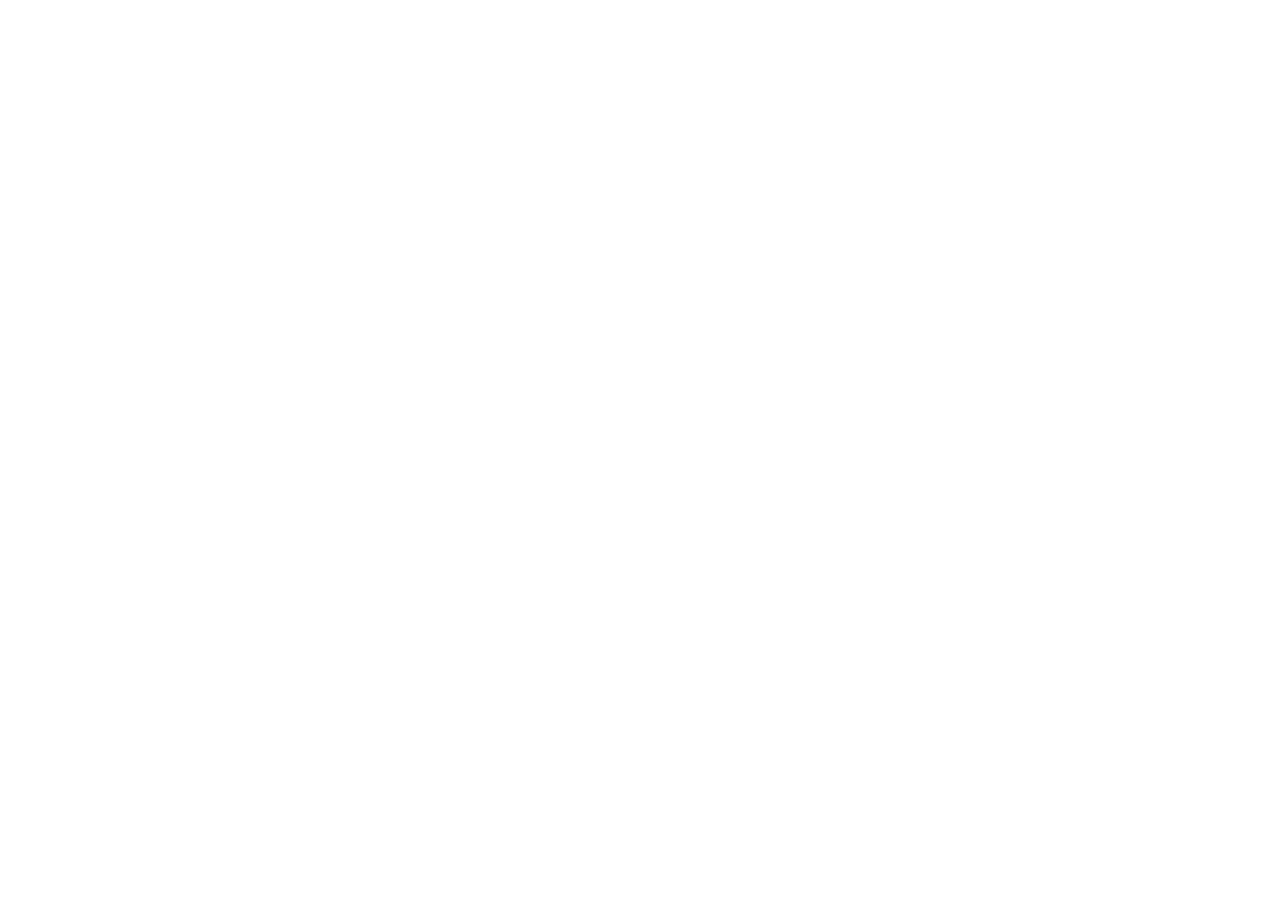
==== Sophie/index.html @ 731bc1df "initial commit :metal:" ====
<!DOCTYPE html>
<html lang="en">
<head>
    <meta charset="UTF-8">
    <meta name="viewport" content="width=device-width, initial-scale=1.0">
    <title>All About Sophie</title>
</head>
<body>
    
</body>
</html>
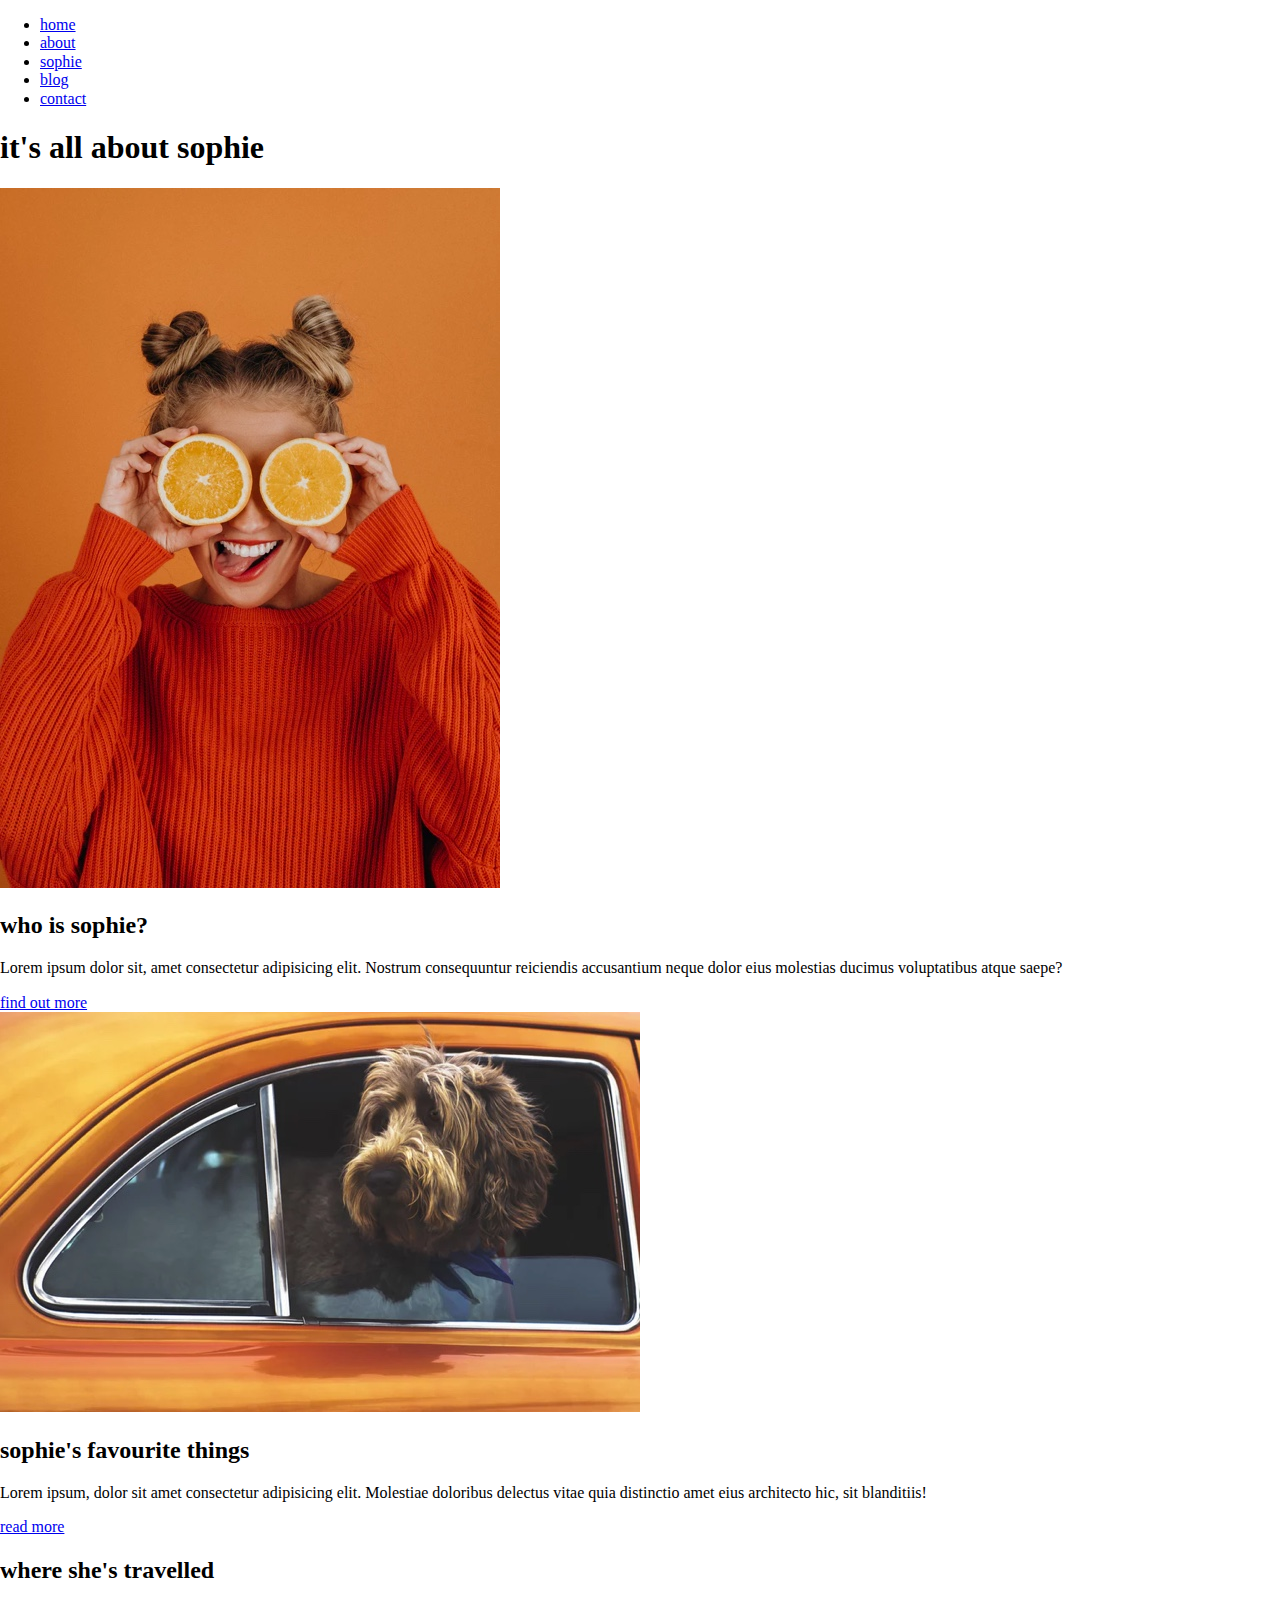
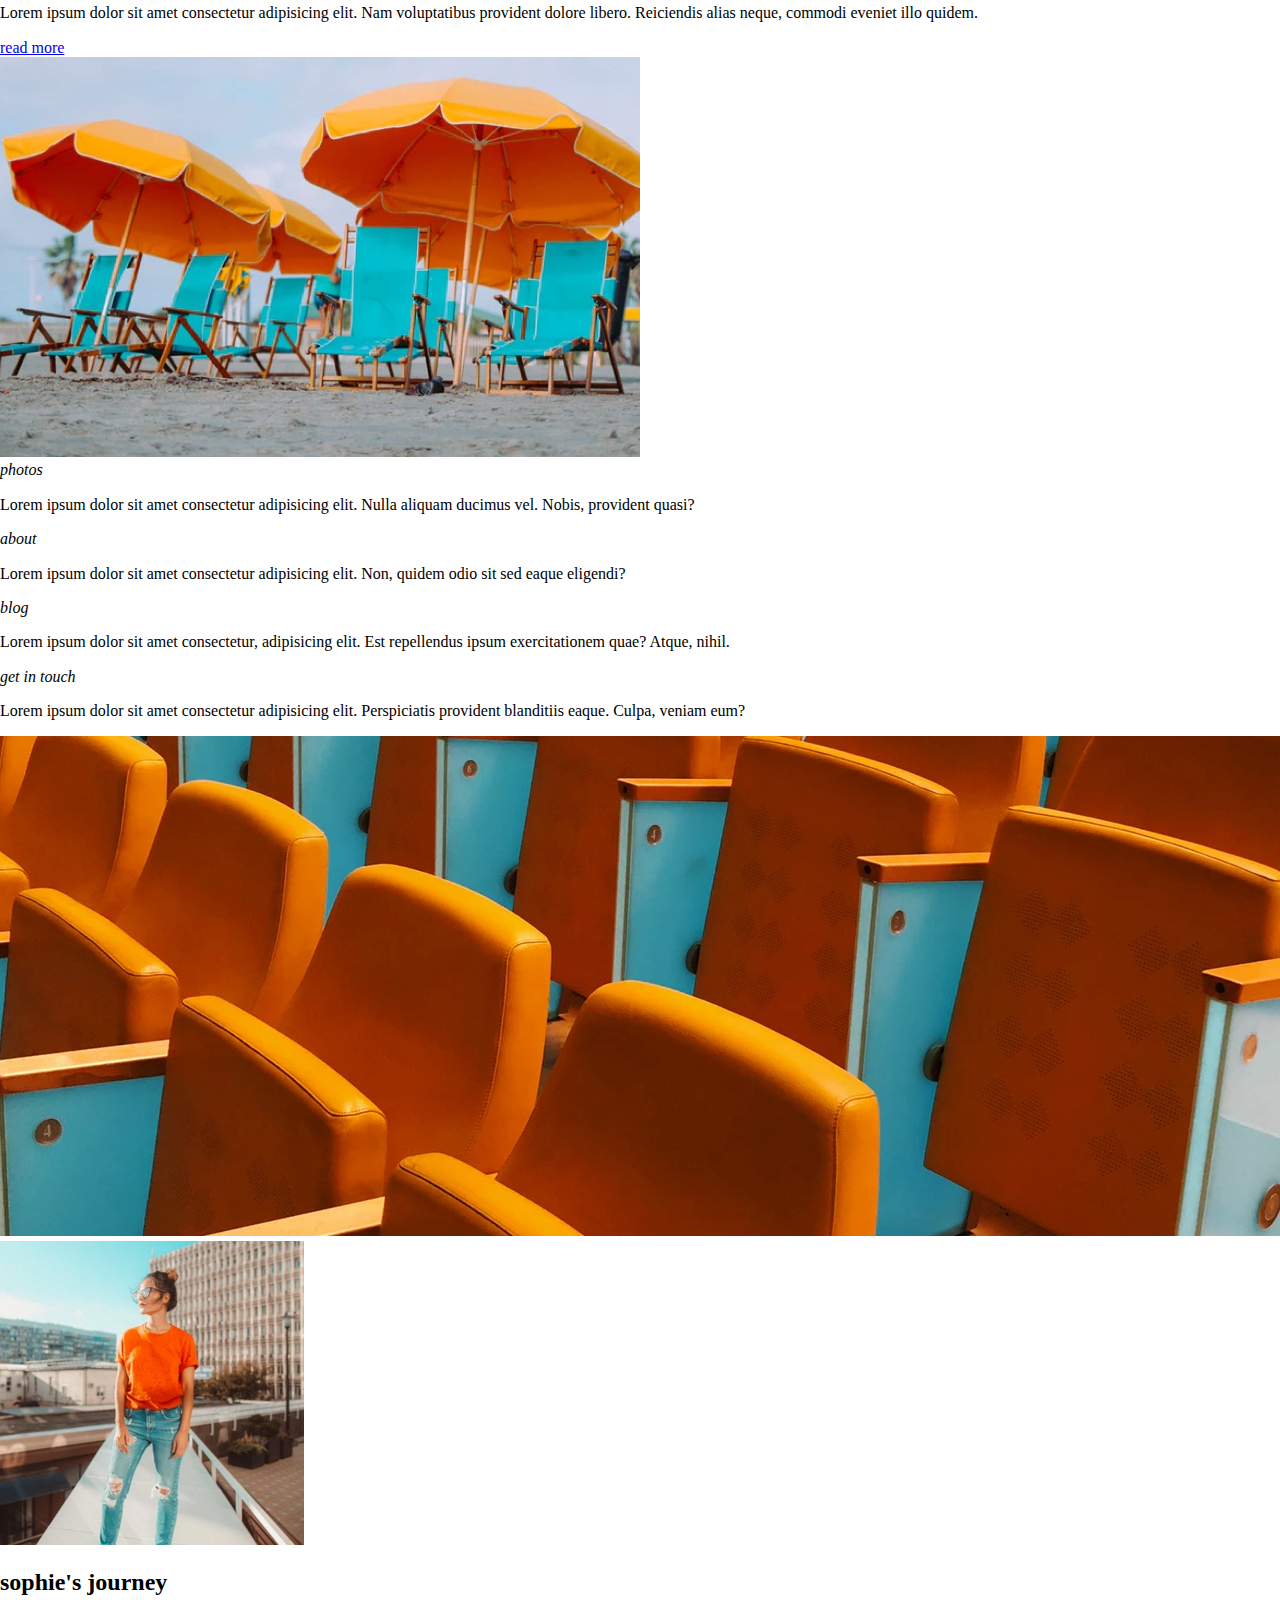
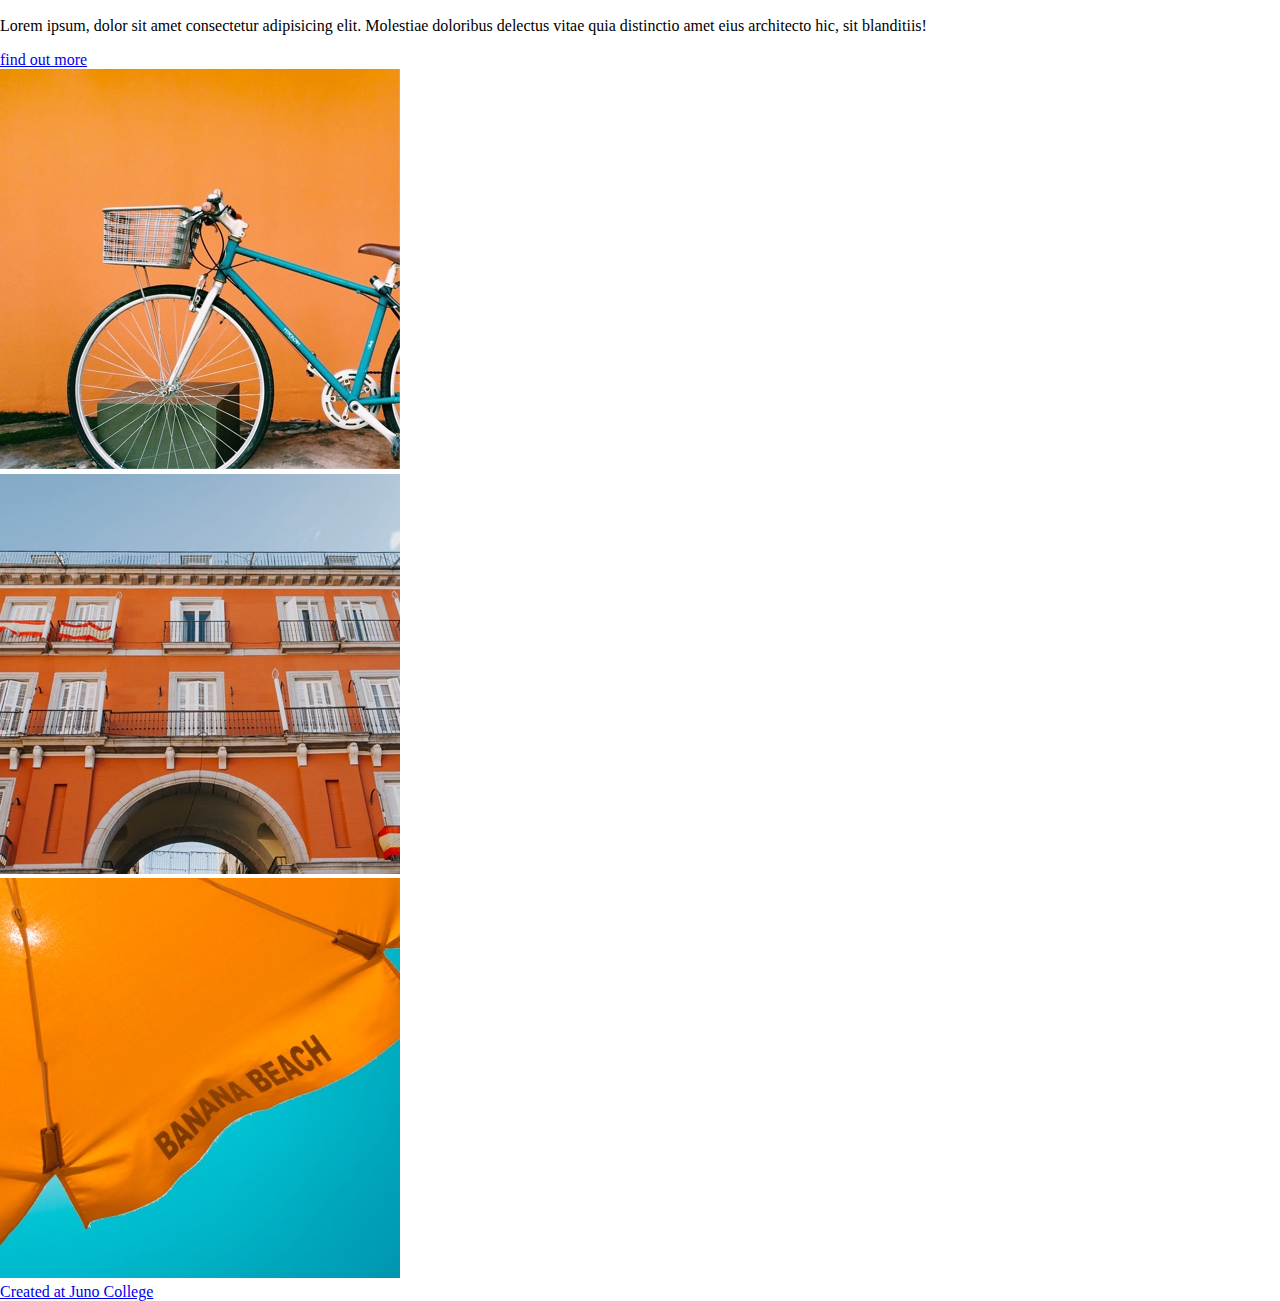
==== commit 0a3feffb: "laying out html :sunny:" ====
--- a/Sophie/index.html
+++ b/Sophie/index.html
@@ -4,8 +4,99 @@
     <meta charset="UTF-8">
     <meta name="viewport" content="width=device-width, initial-scale=1.0">
     <title>All About Sophie</title>
+    <link rel="stylesheet" href="styles/style.css">
+    <link href="https://fonts.googleapis.com/css2?family=Lora:wght@700&family=Roboto:ital,wght@0,700;1,400&display=swap" rel="stylesheet">
+    <link rel="stylesheet" href="https://use.fontawesome.com/releases/v5.15.1/css/all.css" integrity="sha384-vp86vTRFVJgpjF9jiIGPEEqYqlDwgyBgEF109VFjmqGmIY/Y4HV4d3Gp2irVfcrp" crossorigin="anonymous">
+        <!-- font-family: 'Lora', serif;
+        font-family: 'Roboto', sans-serif; -->
 </head>
 <body>
+    <header>
+        <nav>
+            <ul>
+                <li><a href="#home">home</a></li>
+                <li><a href="#">about</a></li>
+                <li><a href="#">sophie</a></li>
+                <li><a href="#blog">blog</a></li>
+                <li><a href="#contact">contact</a></li>
+            </ul>
+        </nav>
+        <h1>it's all about <span>sophie</span></h1>
+        <div class="header-image">
+            <img src="./assets/home-image-1.jpg" alt="girl holding oranges to her eyes and sticking out her tongue">
+        </div>
+        <!-- <div class="header-image-back"></div> -->
+    </header>
+
+    <main>
+        <section>
+            <h2>who is sophie?</h2>
+            <p>Lorem ipsum dolor sit, amet consectetur adipisicing elit. Nostrum consequuntur reiciendis accusantium neque dolor eius molestias ducimus voluptatibus atque saepe?</p>
+            <a href="#">find out more</a>
+        </section>
+
+        <section>
+            <div class="dog-image">
+                <img src="./assets/home-image-2.jpg" alt="dog hanging head out of orange car">
+            </div>
+            <div class="favourite-things">
+                <h2>sophie's favourite things</h2>
+                <p>Lorem ipsum, dolor sit amet consectetur adipisicing elit. Molestiae doloribus delectus vitae quia distinctio amet eius architecto hic, sit blanditiis!</p>
+                <a href="#">read more</a>
+            </div>
+            <div class="where-travelled">
+                <h2>where she's travelled</h2>
+                <p>Lorem ipsum dolor sit amet consectetur adipisicing elit. Nam voluptatibus provident dolore libero. Reiciendis alias neque, commodi eveniet illo quidem.</p>
+                <a href="#">read more</a>
+            </div>
+            <div class="beach-chair-image">
+                <img src="./assets/home-image-3.jpg" alt="chairs and umbrellas on the beach">
+            </div>
+        </section>
+
+        <section>
+            <div class="font-awesome">
+                <i class="fas fa-image">  photos</i>
+                <p>Lorem ipsum dolor sit amet consectetur adipisicing elit. Nulla aliquam ducimus vel. Nobis, provident quasi?</p>
+
+                <i class="fas fa-user">  about</i>
+                <p>Lorem ipsum dolor sit amet consectetur adipisicing elit. Non, quidem odio sit sed eaque eligendi?</p>
+
+                <i class="fas fa-desktop">  blog</i>
+                <p>Lorem ipsum dolor sit amet consectetur, adipisicing elit. Est repellendus ipsum exercitationem quae? Atque, nihil.</p>
+
+                <i class="fas fa-phone">  get in touch</i>
+                <p>Lorem ipsum dolor sit amet consectetur adipisicing elit. Perspiciatis provident blanditiis eaque. Culpa, veniam eum?</p>
+            </div>
+        </section>
+
+        <section>
+            <img src="./assets/home-image-4.jpg" alt="seats in an arena">
+        </section>
+
+        <section>
+            <div class="journey-image">
+                <img src="./assets/home-image-5.jpg" alt="woman in front of a city scape staring off">
+            </div>
+            <div class="journey">
+                <h2>sophie's journey</h2>
+                <p>Lorem ipsum, dolor sit amet consectetur adipisicing elit. Molestiae doloribus delectus vitae quia distinctio amet eius architecto hic, sit blanditiis!</p>
+                <a href="#">find out more</a>
+            </div>
+        </section>
+
+        <section>
+            <div class="cards">
+                <div class="cards card1"><img src="./assets/home-image-6.jpg" alt="green bike infront of orange wall"></div>
+                <div class="cards card2"><img src="./assets/home-image-7.jpg" alt="looking up at the front of a majestic building"></div>
+                <div class="cards card3"><img src="./assets/home-image-8.jpg" alt="orange umbrella blowing in the wind"></div>
+            </div>
+        </section>
+    </main>
+
+    <footer>
+        <a href="https://junocollege.com/">Created at Juno College</a>
+    </footer>
     
 </body>
 </html>--- a/Sophie/styles/style.css
+++ b/Sophie/styles/style.css
@@ -0,0 +1,236 @@
+html {
+  line-height: 1.15;
+  -ms-text-size-adjust: 100%;
+  -webkit-text-size-adjust: 100%;
+}
+
+body {
+  margin: 0;
+}
+
+article, aside, footer, header, nav, section {
+  display: block;
+}
+
+h1 {
+  font-size: 2em;
+  margin: .67em 0;
+}
+
+figcaption, figure, main {
+  display: block;
+}
+
+figure {
+  margin: 1em 40px;
+}
+
+hr {
+  -webkit-box-sizing: content-box;
+          box-sizing: content-box;
+  height: 0;
+  overflow: visible;
+}
+
+pre {
+  font-family: monospace,monospace;
+  font-size: 1em;
+}
+
+a {
+  background-color: transparent;
+  -webkit-text-decoration-skip: objects;
+}
+
+abbr[title] {
+  border-bottom: none;
+  text-decoration: underline;
+  -webkit-text-decoration: underline dotted;
+          text-decoration: underline dotted;
+}
+
+b, strong {
+  font-weight: inherit;
+}
+
+b, strong {
+  font-weight: bolder;
+}
+
+code, kbd, samp {
+  font-family: monospace,monospace;
+  font-size: 1em;
+}
+
+dfn {
+  font-style: italic;
+}
+
+mark {
+  background-color: #ff0;
+  color: #000;
+}
+
+small {
+  font-size: 80%;
+}
+
+sub, sup {
+  font-size: 75%;
+  line-height: 0;
+  position: relative;
+  vertical-align: baseline;
+}
+
+sub {
+  bottom: -.25em;
+}
+
+sup {
+  top: -.5em;
+}
+
+audio, video {
+  display: inline-block;
+}
+
+audio:not([controls]) {
+  display: none;
+  height: 0;
+}
+
+img {
+  border-style: none;
+}
+
+svg:not(:root) {
+  overflow: hidden;
+}
+
+button, input, optgroup, select, textarea {
+  font-family: sans-serif;
+  font-size: 100%;
+  line-height: 1.15;
+  margin: 0;
+}
+
+button, input {
+  overflow: visible;
+}
+
+button, select {
+  text-transform: none;
+}
+
+button, html [type=button], [type=reset], [type=submit] {
+  -webkit-appearance: button;
+}
+
+button::-moz-focus-inner, [type=button]::-moz-focus-inner, [type=reset]::-moz-focus-inner, [type=submit]::-moz-focus-inner {
+  border-style: none;
+  padding: 0;
+}
+
+button:-moz-focusring, [type=button]:-moz-focusring, [type=reset]:-moz-focusring, [type=submit]:-moz-focusring {
+  outline: 1px dotted ButtonText;
+}
+
+fieldset {
+  padding: .35em .75em .625em;
+}
+
+legend {
+  -webkit-box-sizing: border-box;
+          box-sizing: border-box;
+  color: inherit;
+  display: table;
+  max-width: 100%;
+  padding: 0;
+  white-space: normal;
+}
+
+progress {
+  display: inline-block;
+  vertical-align: baseline;
+}
+
+textarea {
+  overflow: auto;
+}
+
+[type=checkbox], [type=radio] {
+  -webkit-box-sizing: border-box;
+          box-sizing: border-box;
+  padding: 0;
+}
+
+[type=number]::-webkit-inner-spin-button, [type=number]::-webkit-outer-spin-button {
+  height: auto;
+}
+
+[type=search] {
+  -webkit-appearance: textfield;
+  outline-offset: -2px;
+}
+
+[type=search]::-webkit-search-cancel-button, [type=search]::-webkit-search-decoration {
+  -webkit-appearance: none;
+}
+
+::-webkit-file-upload-button {
+  -webkit-appearance: button;
+  font: inherit;
+}
+
+details, menu {
+  display: block;
+}
+
+summary {
+  display: list-item;
+}
+
+canvas {
+  display: inline-block;
+}
+
+template {
+  display: none;
+}
+
+[hidden] {
+  display: none;
+}
+
+.clearfix:after {
+  visibility: hidden;
+  display: block;
+  font-size: 0;
+  content: '';
+  clear: both;
+  height: 0;
+}
+
+html {
+  -webkit-box-sizing: border-box;
+  box-sizing: border-box;
+}
+
+*, *:before, *:after {
+  -webkit-box-sizing: inherit;
+          box-sizing: inherit;
+}
+
+.srOnly {
+  position: absolute;
+  width: 1px;
+  height: 1px;
+  margin: -1px;
+  border: 0;
+  padding: 0;
+  white-space: nowrap;
+  -webkit-clip-path: inset(100%);
+          clip-path: inset(100%);
+  clip: rect(0 0 0 0);
+  overflow: hidden;
+}
